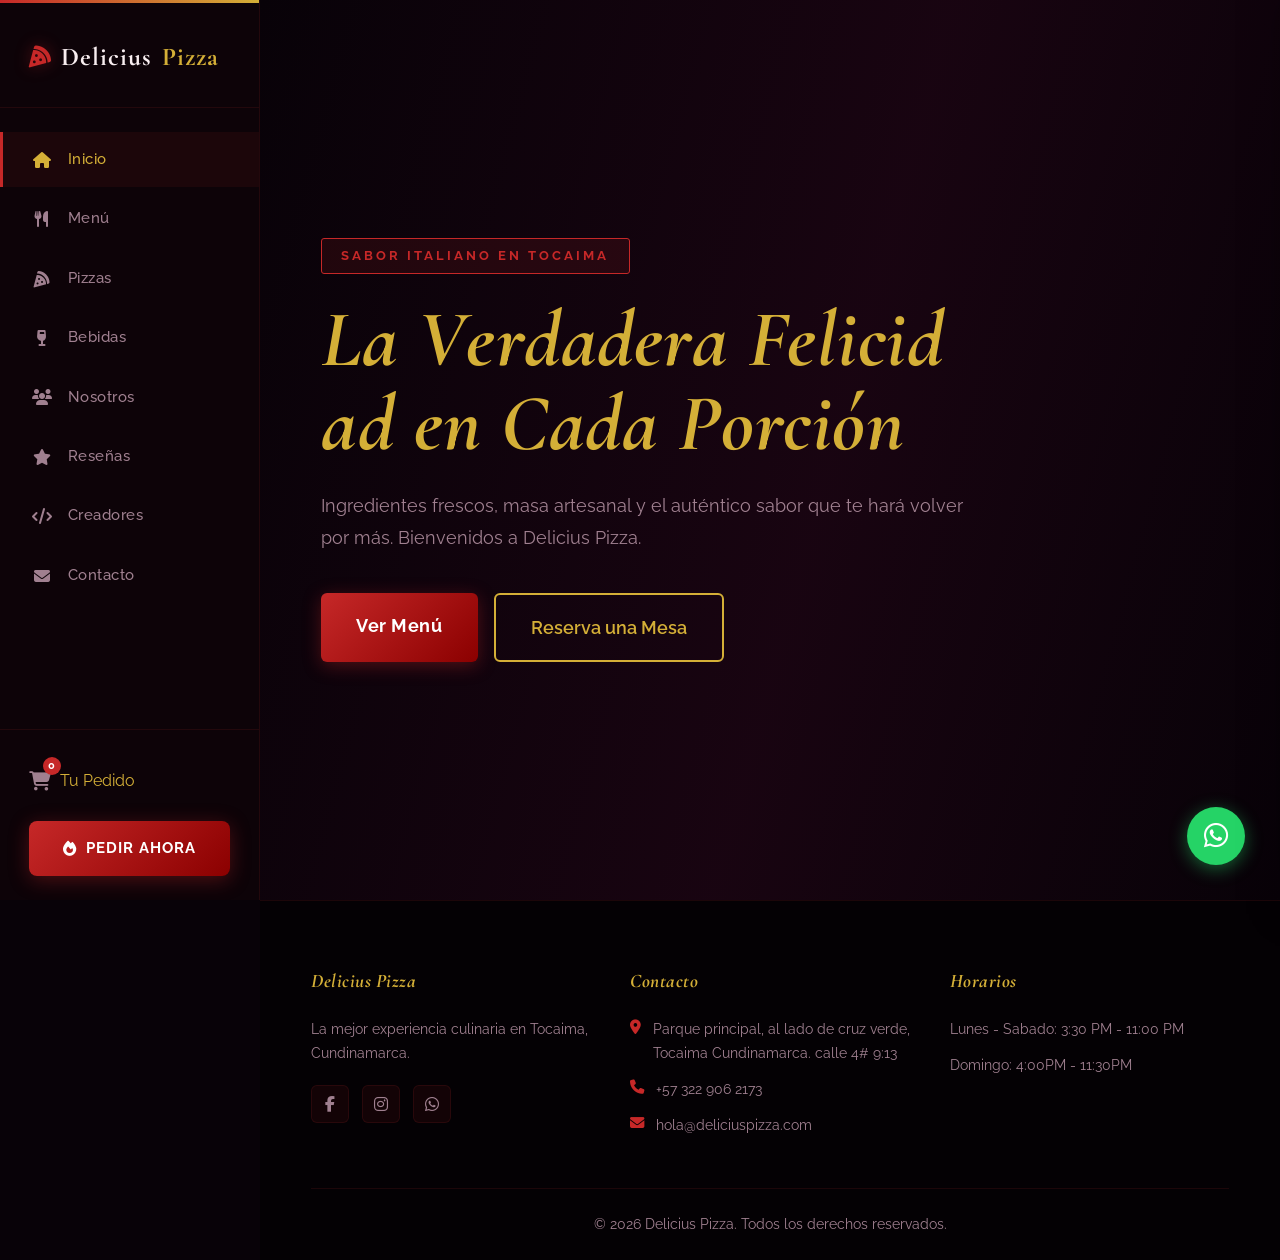
==== index.html @ ff1c0924 "Add files via upload" ====
﻿<!DOCTYPE html>
<html lang="es">
<head>
    <meta charset="UTF-8">
    <meta name="viewport" content="width=device-width, initial-scale=1.0">
    <title>Delicius Pizza | Versión Oscura Roja</title>
    <meta http-equiv="refresh" content="0; url=html/index.html">
    <script>window.location.href='html/index.html';</script>
</head>
<body>
    <p>Redirigiendo... <a href="html/index.html">Haz clic aquí</a> si no eres redirigido.</p>
</body>
</html>
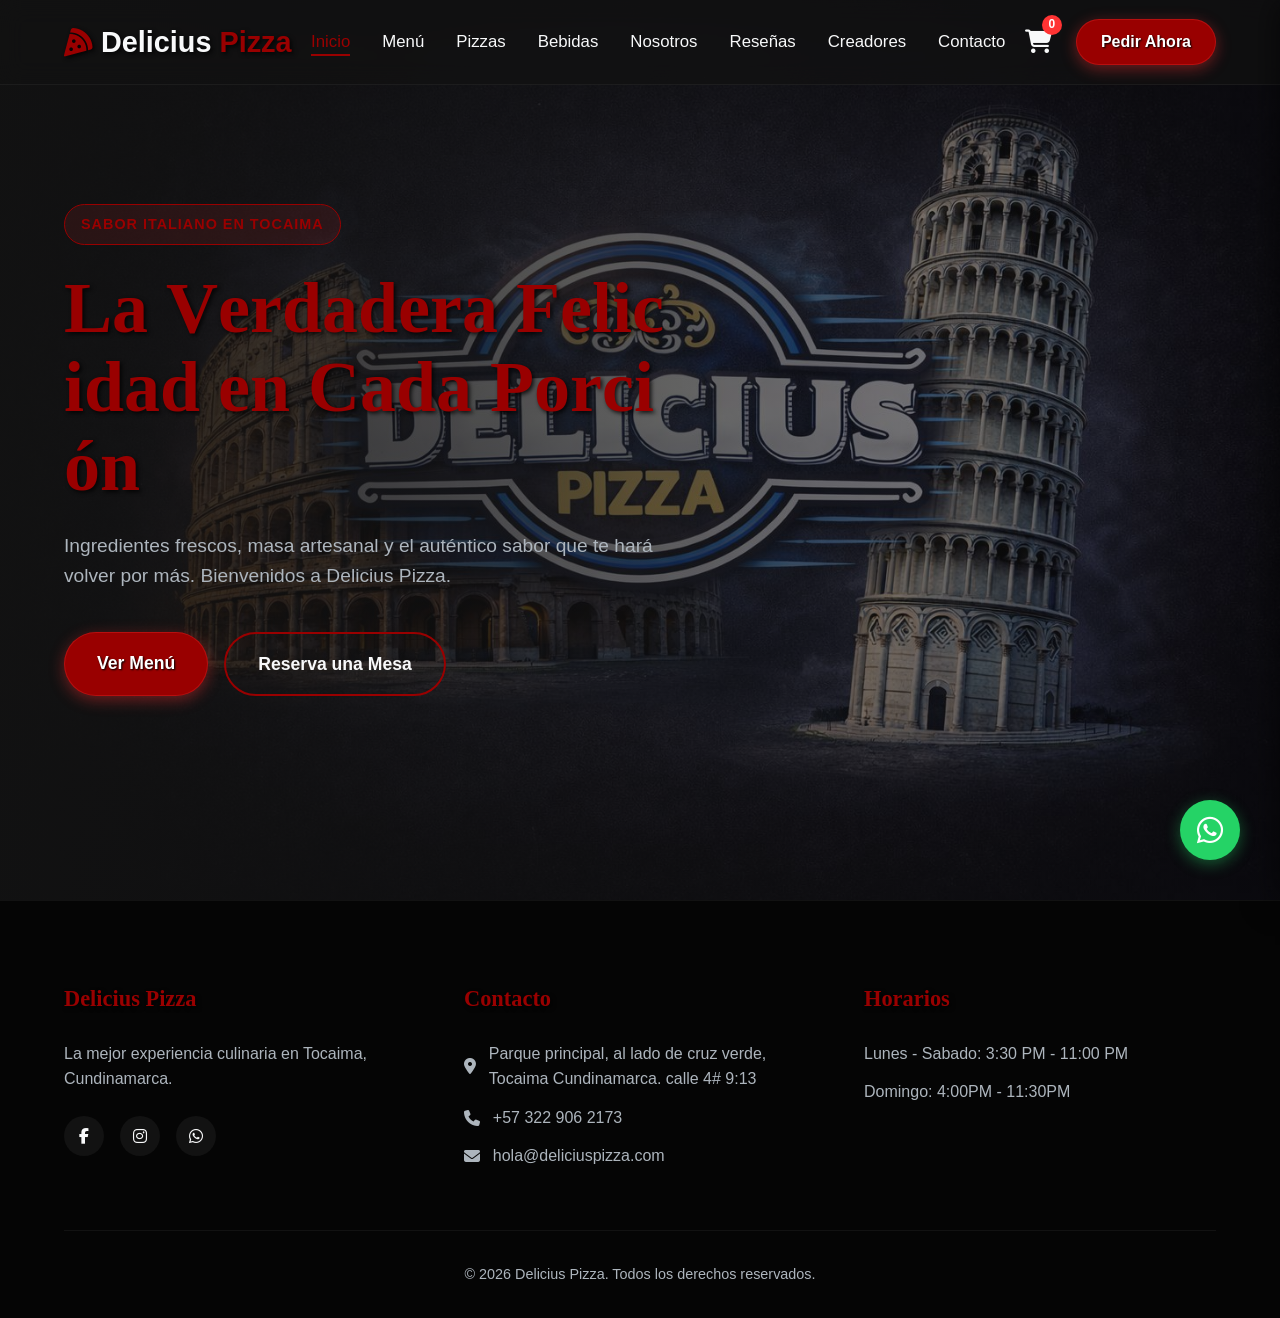
==== commit 6d091fb1: "Add files via upload" ====
--- a/index.html
+++ b/index.html
@@ -1,13 +1,15 @@
-﻿<!DOCTYPE html>
-<html lang="es">
-<head>
-    <meta charset="UTF-8">
-    <meta name="viewport" content="width=device-width, initial-scale=1.0">
-    <title>Delicius Pizza | Versión Oscura Roja</title>
-    <meta http-equiv="refresh" content="0; url=html/index.html">
-    <script>window.location.href='html/index.html';</script>
-</head>
-<body>
-    <p>Redirigiendo... <a href="html/index.html">Haz clic aquí</a> si no eres redirigido.</p>
-</body>
+﻿<!DOCTYPE html>
+<html lang="es">
+<head>
+    <link rel="icon" href="imagen/favicon.ico" type="image/x-icon">
+
+    <meta charset="UTF-8">
+    <meta name="viewport" content="width=device-width, initial-scale=1.0">
+    <title>Delicius Pizza | Versión Oscura Roja</title>
+    <meta http-equiv="refresh" content="0; url=html/index.html">
+    <script>window.location.href='html/index.html';</script>
+</head>
+<body>
+    <p>Redirigiendo... <a href="html/index.html">Haz clic aquí</a> si no eres redirigido.</p>
+</body>
 </html>
